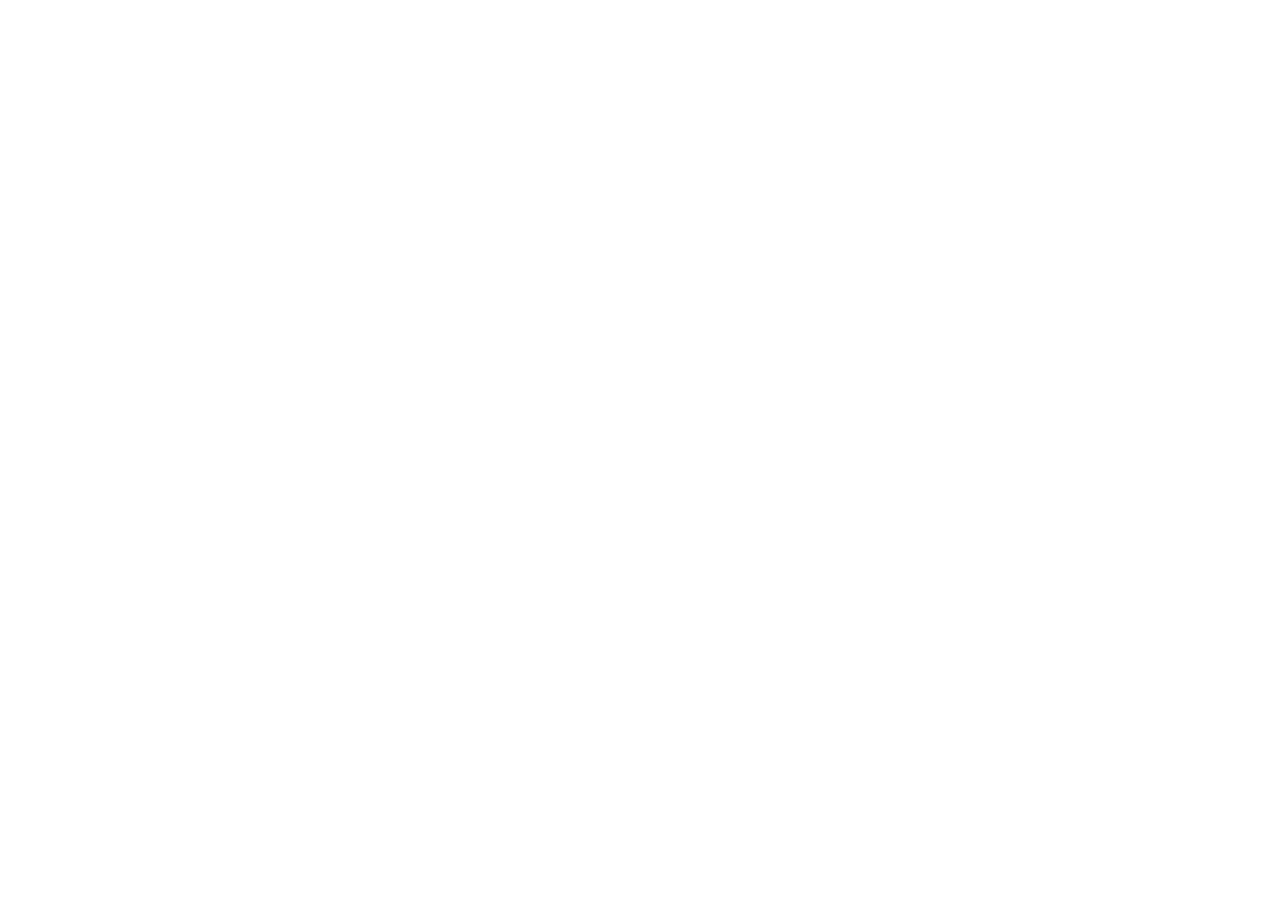
==== anatomy.html @ f93318db "Set up file type and attatched stylesheets" ====
<!DOCTYPE html>
<html lang="en">
<head>
    <meta charset="UTF-8">
    <meta name="viewport" content="width=device-width, initial-scale=1.0">
    <title>Document</title>
    <link rel="stylesheet" href="styles/anatomy.css">
</head>
<body>
    
</body>
</html>
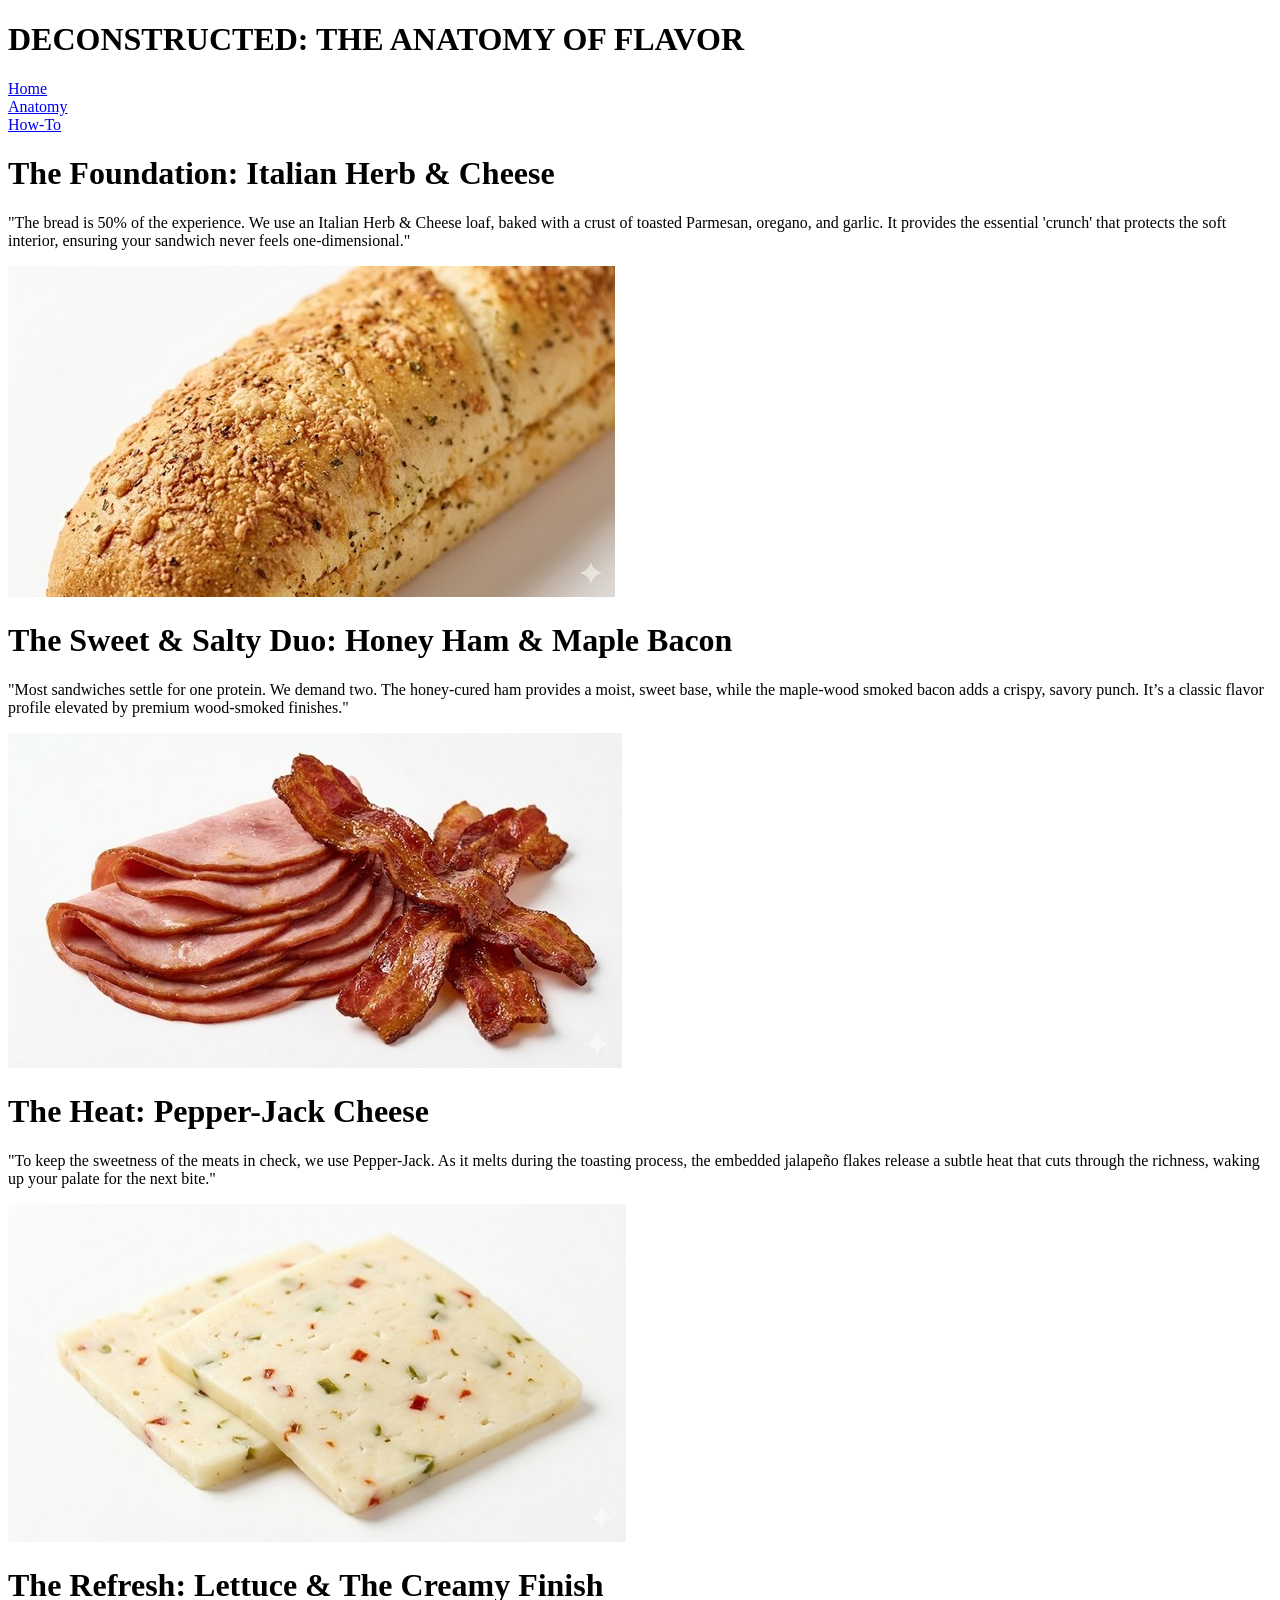
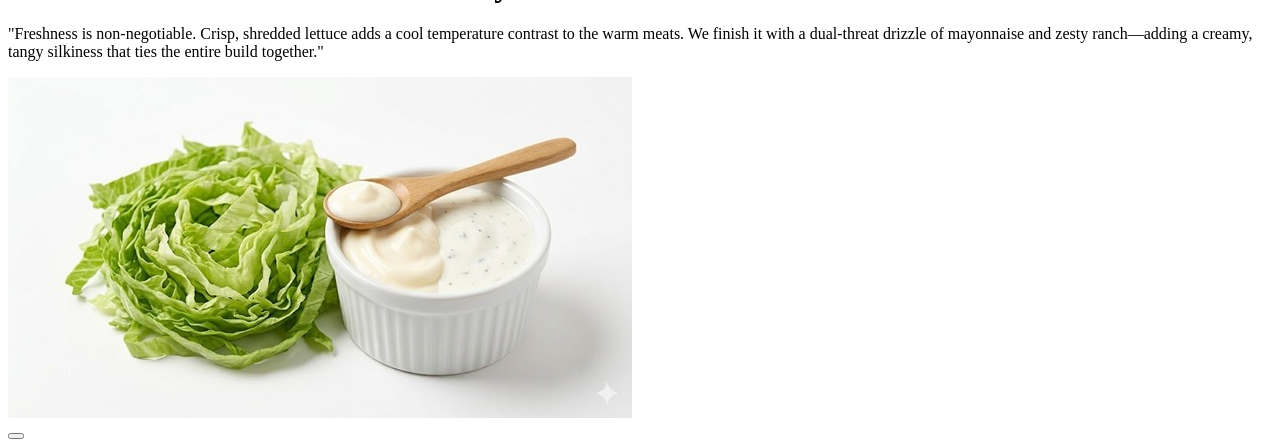
==== commit 9f696c3b: "html done" ====
--- a/anatomy.html
+++ b/anatomy.html
@@ -7,6 +7,62 @@
     <link rel="stylesheet" href="styles/anatomy.css">
 </head>
 <body>
-    
+      <header>
+            <div class="logo"></div>
+            <h1 class="title">DECONSTRUCTED: THE ANATOMY OF FLAVOR</h1> 
+        </header>
+        <nav>
+            <a href="index.html" class="home"><div>Home</div></a>
+            <a href="anatomy.html" class="anatomy"><div>Anatomy</div></a>
+            <a href="how-to" class="how-to"><div>How-To</div></a>
+        </nav>
+        <div>
+            <h1>
+                The Foundation: Italian Herb & Cheese
+
+            </h1>
+            
+            <p>
+                "The bread is 50% of the experience. We use an Italian Herb & Cheese loaf, baked with a crust of toasted Parmesan, oregano, and garlic. It provides the essential 'crunch' that protects the soft interior, ensuring your sandwich never feels one-dimensional."
+            </p>
+            <img src="images/italianhc.jpg" alt="Italian Herbs and Cheese Bread">
+        </div>
+        <div>
+            <h1>
+                The Sweet & Salty Duo: Honey Ham & Maple Bacon
+
+            </h1>
+            
+            <p>
+                "Most sandwiches settle for one protein. We demand two. The honey-cured ham provides a moist, sweet base, while the maple-wood smoked bacon adds a crispy, savory punch. It’s a classic flavor profile elevated by premium wood-smoked finishes."
+            </p>
+            <img src="images/hhbacon.jpg" alt="Honey Ham and Bacon">
+        </div>
+        <div>
+            <h1>
+                The Heat: Pepper-Jack Cheese
+
+            </h1>
+            
+            <p>
+               "To keep the sweetness of the meats in check, we use Pepper-Jack. As it melts during the toasting process, the embedded jalapeño flakes release a subtle heat that cuts through the richness, waking up your palate for the next bite."
+            </p>
+            <img src="images/cheese.jpg" alt="Pepperjack Cheese">
+        </div>
+        <div>
+            <h1>
+                The Refresh: Lettuce & The Creamy Finish
+
+            </h1>
+            
+            <p>
+               "Freshness is non-negotiable. Crisp, shredded lettuce adds a cool temperature contrast to the warm meats. We finish it with a dual-threat drizzle of mayonnaise and zesty ranch—adding a creamy, tangy silkiness that ties the entire build together."
+            </p>
+            <img src="images/lettuce.jpg" alt="Lettuce and Ranch">
+        </div>
+        <button>
+            <a href="how-to.html"></a>
+        </button>
+
 </body>
 </html>
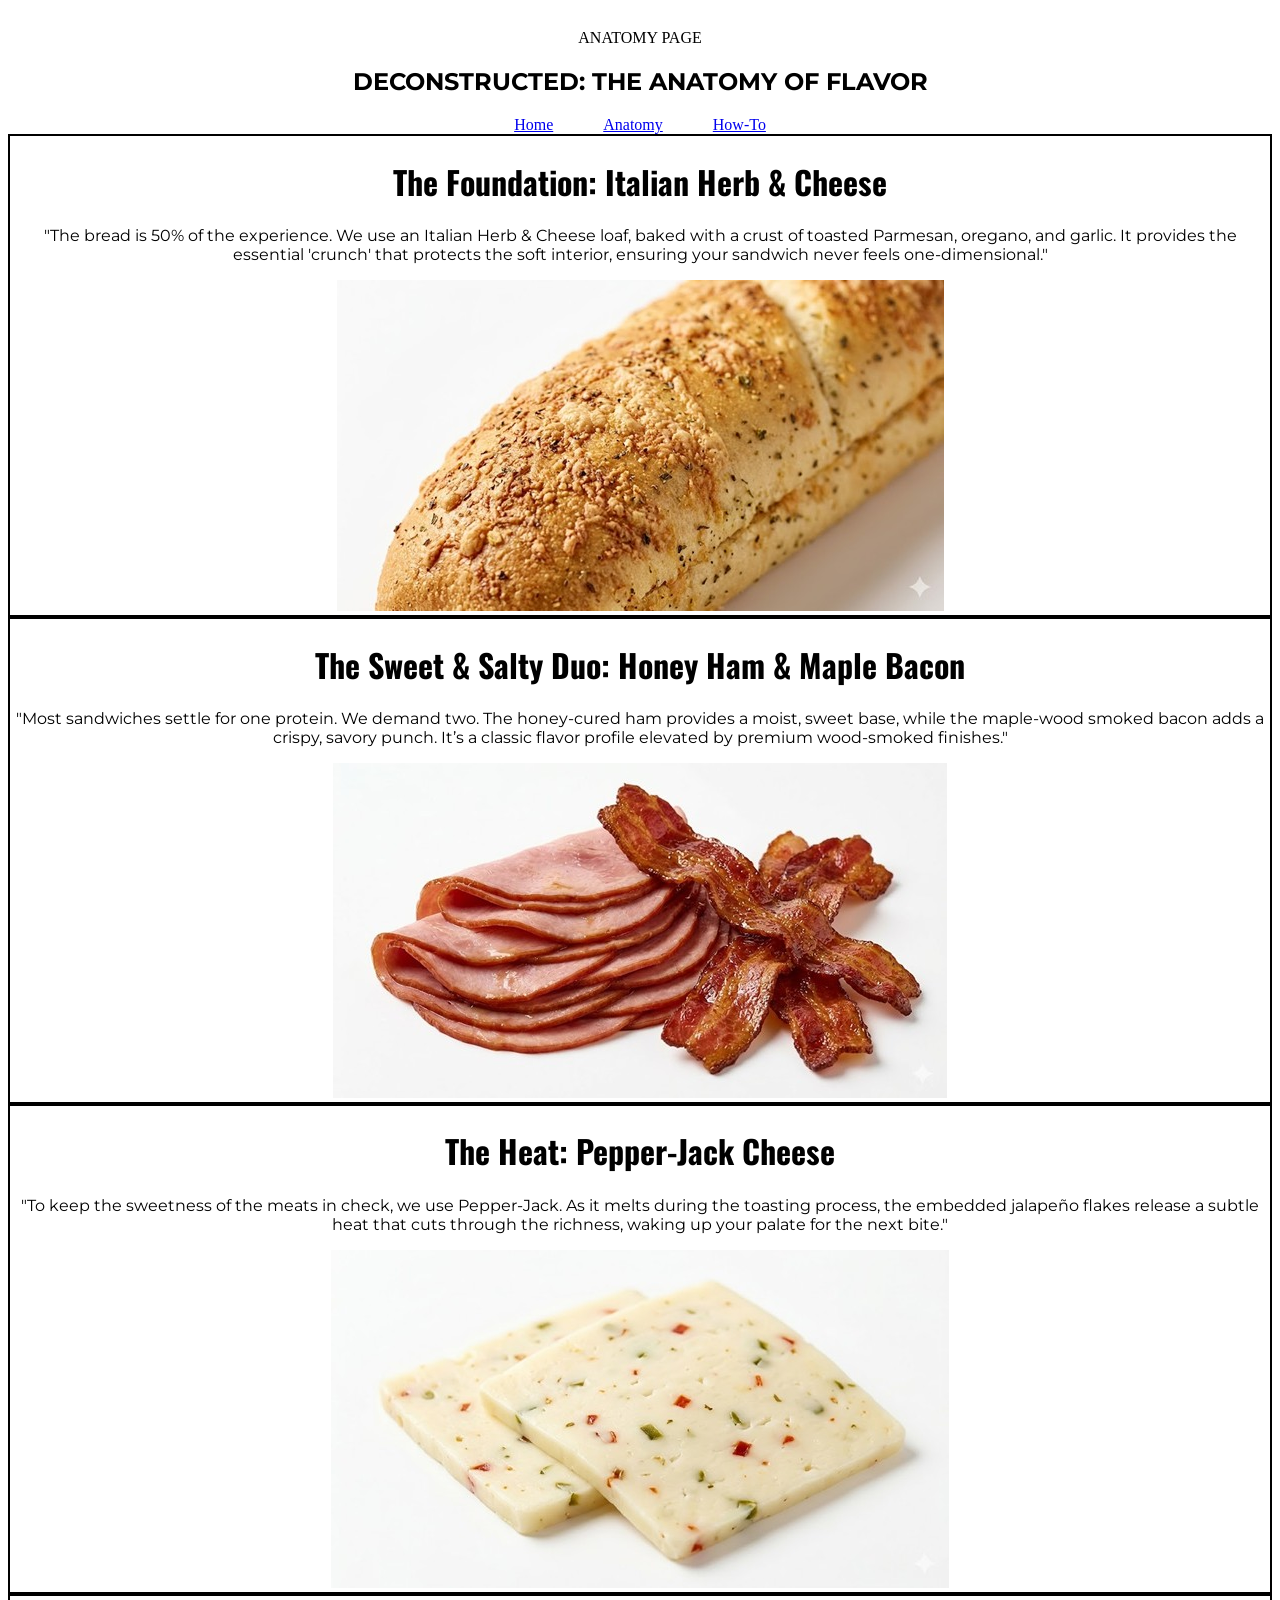
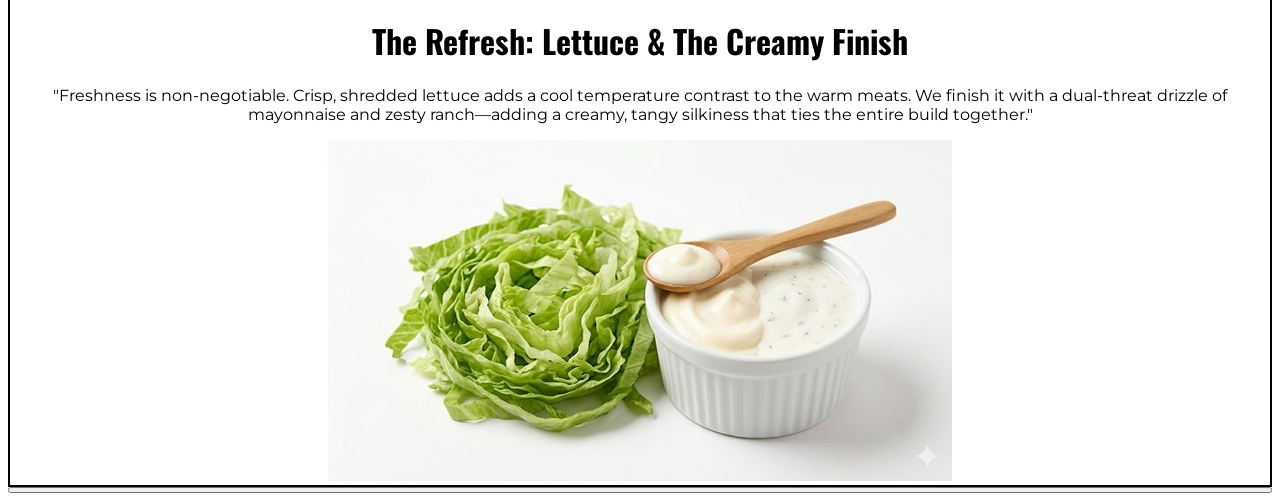
==== commit 9597b368: "started css" ====
--- a/anatomy.html
+++ b/anatomy.html
@@ -4,19 +4,23 @@
     <meta charset="UTF-8">
     <meta name="viewport" content="width=device-width, initial-scale=1.0">
     <title>Document</title>
+    <link rel="preconnect" href="https://fonts.googleapis.com">
+<link rel="preconnect" href="https://fonts.gstatic.com" crossorigin>
     <link rel="stylesheet" href="styles/anatomy.css">
+    <link href="https://fonts.googleapis.com/css2?family=B612+Mono:ital,wght@0,400;0,700;1,400;1,700&family=Montserrat:ital,wght@0,100..900;1,100..900&family=Orbitron:wght@400..900&family=Oswald:wght@200..700&family=SUSE+Mono:wght@100..800&family=Science+Gothic:wght@100..900&display=swap" rel="stylesheet">
 </head>
 <body>
       <header>
             <div class="logo"></div>
-            <h1 class="title">DECONSTRUCTED: THE ANATOMY OF FLAVOR</h1> 
+            <h1 class="title"></h1> ANATOMY PAGE</h1>
+            <h2 class="description">DECONSTRUCTED: THE ANATOMY OF FLAVOR</h1> 
         </header>
         <nav>
             <a href="index.html" class="home"><div>Home</div></a>
             <a href="anatomy.html" class="anatomy"><div>Anatomy</div></a>
             <a href="how-to" class="how-to"><div>How-To</div></a>
         </nav>
-        <div>
+        <div id="bread">
             <h1>
                 The Foundation: Italian Herb & Cheese
 
@@ -27,7 +31,7 @@
             </p>
             <img src="images/italianhc.jpg" alt="Italian Herbs and Cheese Bread">
         </div>
-        <div>
+        <div id="meat">
             <h1>
                 The Sweet & Salty Duo: Honey Ham & Maple Bacon
 
@@ -38,7 +42,7 @@
             </p>
             <img src="images/hhbacon.jpg" alt="Honey Ham and Bacon">
         </div>
-        <div>
+        <div id="cheese">
             <h1>
                 The Heat: Pepper-Jack Cheese
 
@@ -49,7 +53,7 @@
             </p>
             <img src="images/cheese.jpg" alt="Pepperjack Cheese">
         </div>
-        <div>
+        <div id="veggies">
             <h1>
                 The Refresh: Lettuce & The Creamy Finish
 
--- a/styles/anatomy.css
+++ b/styles/anatomy.css
@@ -0,0 +1,36 @@
+body {
+    display: flex;
+    flex-direction: column;
+    text-align: center;
+}
+nav {
+    display: flex;
+    flex-direction: row;
+    justify-content: center;
+    gap: 50px;
+}
+#bread {
+    border: 2px solid black;  
+   
+}
+#veggies {
+    border: 2px solid black;  
+   
+}
+#cheese {
+    border: 2px solid black;  
+   
+}
+#meat {
+    border: 2px solid black;  
+   
+}
+p{
+    font-family: "montserrat";
+}
+h1 {
+   font-family: "oswald"; 
+}
+h2 {
+    font-family:"montserrat" ;
+}
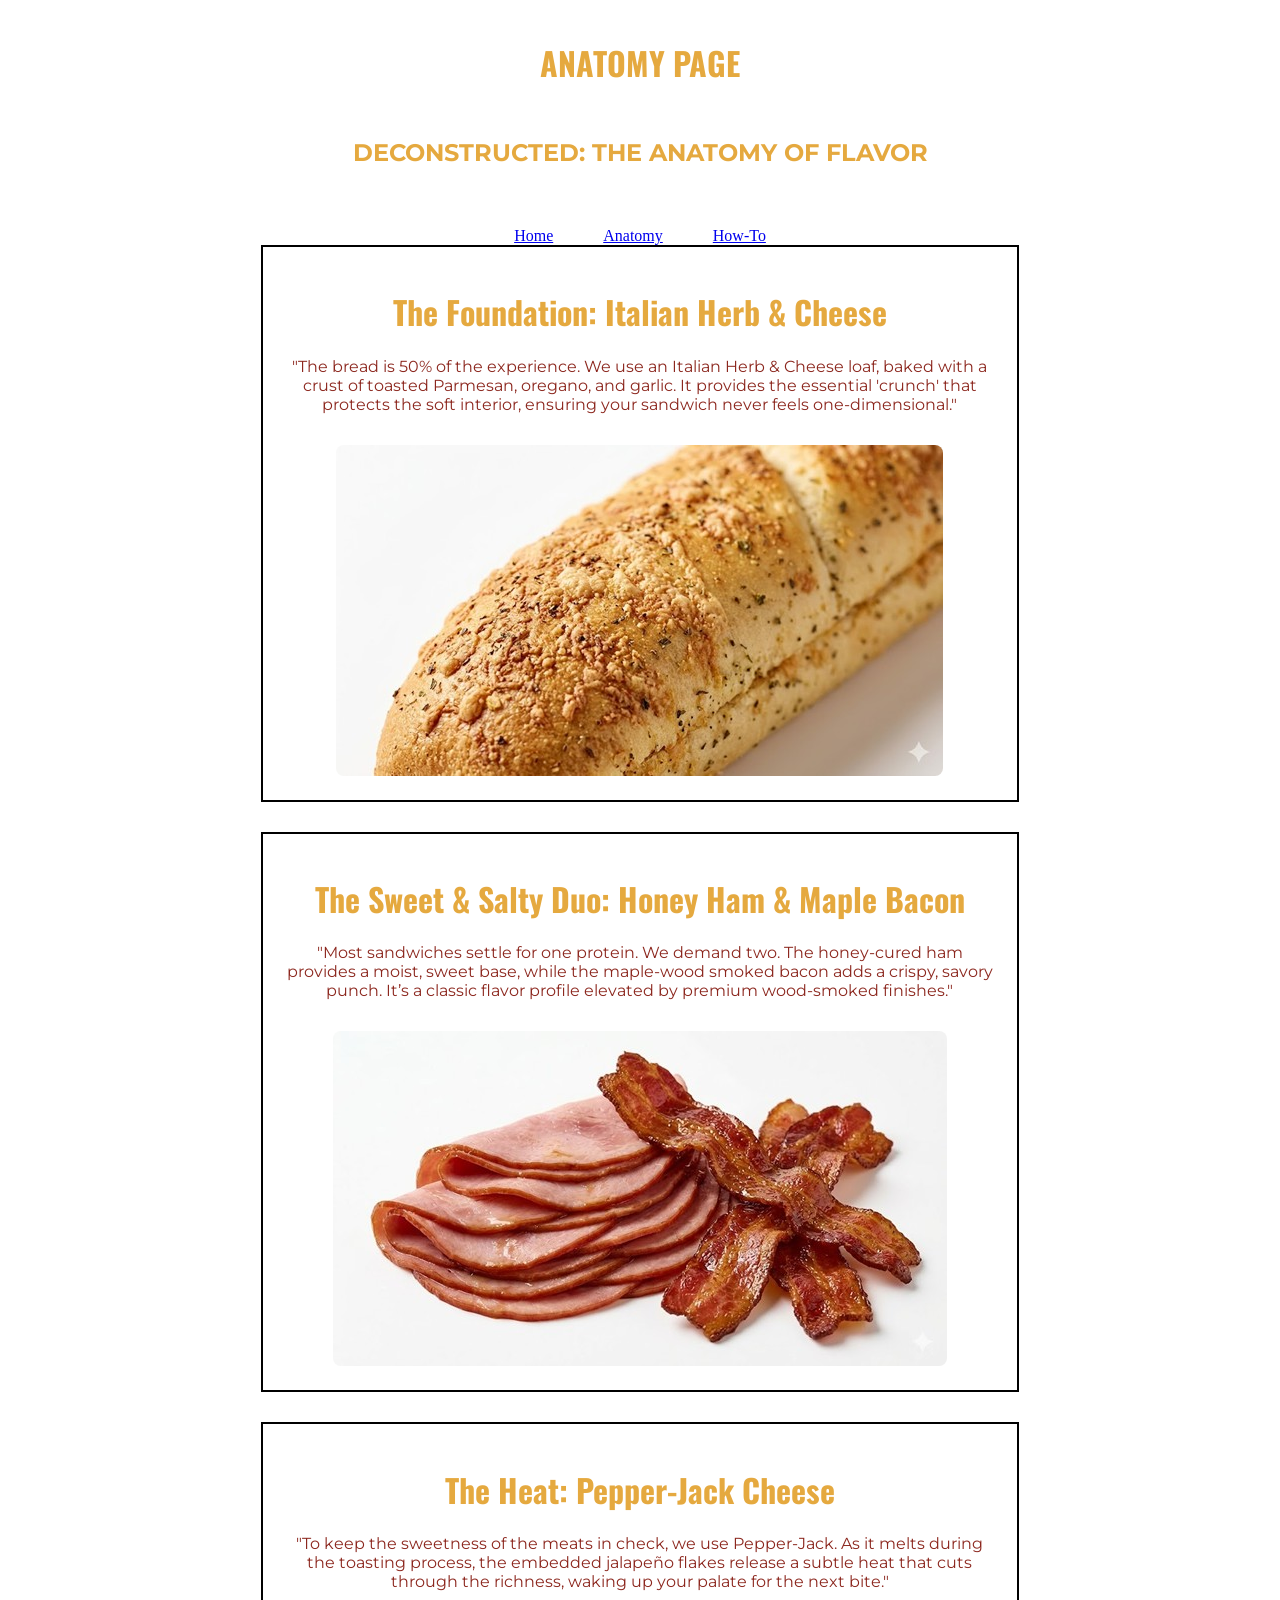
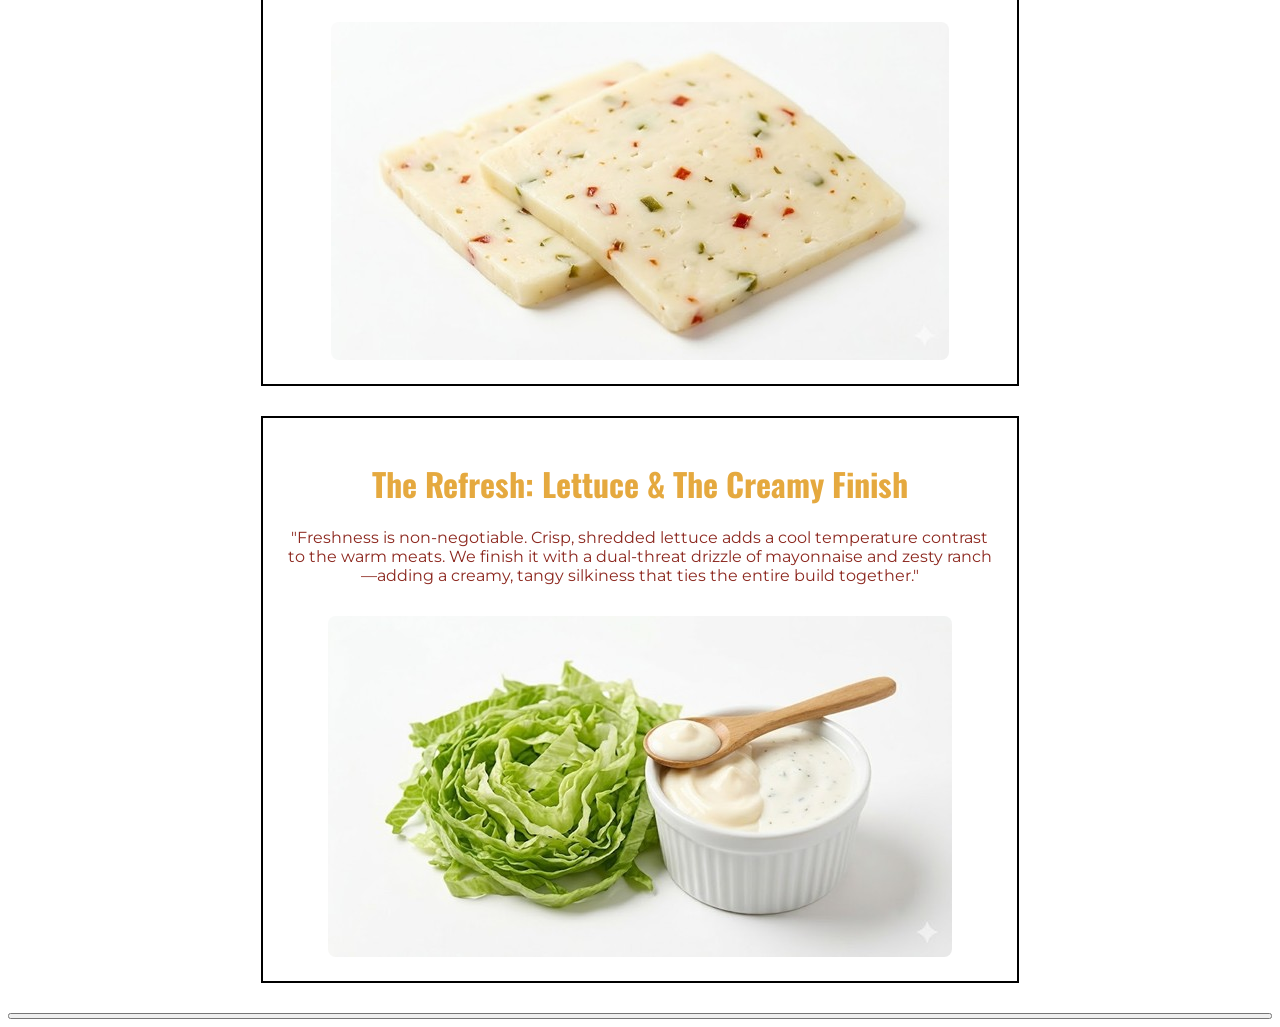
==== commit c4e14ae0: "css stuff" ====
--- a/anatomy.html
+++ b/anatomy.html
@@ -12,7 +12,7 @@
 <body>
       <header>
             <div class="logo"></div>
-            <h1 class="title"></h1> ANATOMY PAGE</h1>
+            <h1 class="title">ANATOMY PAGE</h1>
             <h2 class="description">DECONSTRUCTED: THE ANATOMY OF FLAVOR</h1> 
         </header>
         <nav>
--- a/styles/anatomy.css
+++ b/styles/anatomy.css
@@ -11,6 +11,7 @@
 }
 #bread {
     border: 2px solid black;  
+    padding: 10px;
    
 }
 #veggies {
@@ -27,10 +28,42 @@
 }
 p{
     font-family: "montserrat";
+    color: #8C271E;
 }
 h1 {
    font-family: "oswald"; 
-}
+   color: #E5A93F;
+   }
 h2 {
     font-family:"montserrat" ;
+    color:#E5A93F ;
+}
+.title {
+    color: #E5A93F;
+}
+
+
+#bread, #meat, #cheese, #veggies {
+    border: 2px solid black;
+    padding: 20px;
+    margin-bottom: 30px;    
+    width: 60%;             
+    max-width: 800px;       
+    align-self: center;     
+    box-sizing: border-box; 
+}
+
+
+#bread img, #meat img, #cheese img, #veggies img {
+    max-width: 100%;
+    height: auto;
+    border-radius: 8px;
+    margin-top: 15px;
+}
+
+header {
+    margin-bottom: 40px; /* Space between header and nav/content */
+    display: flex;
+    flex-direction: column;
+    gap: 10px;           /* Spaces out the title and description inside */
 }
